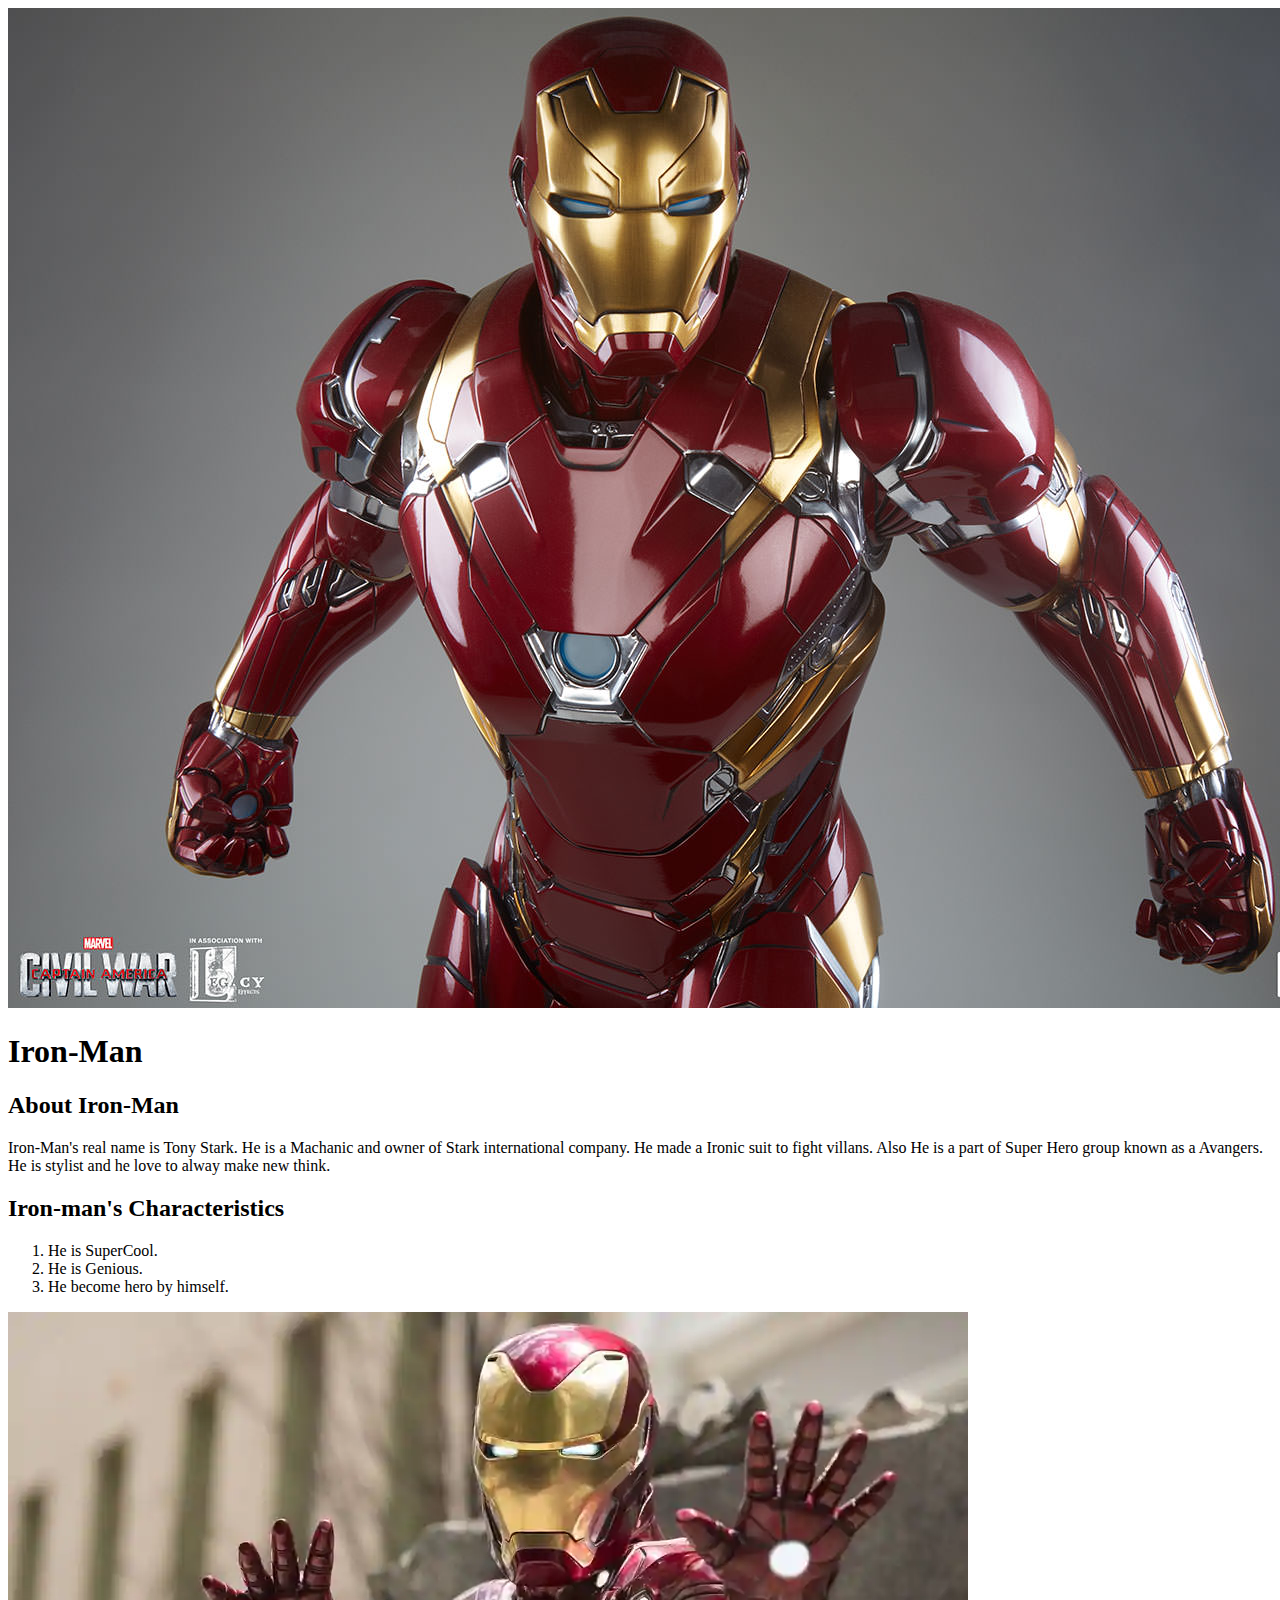
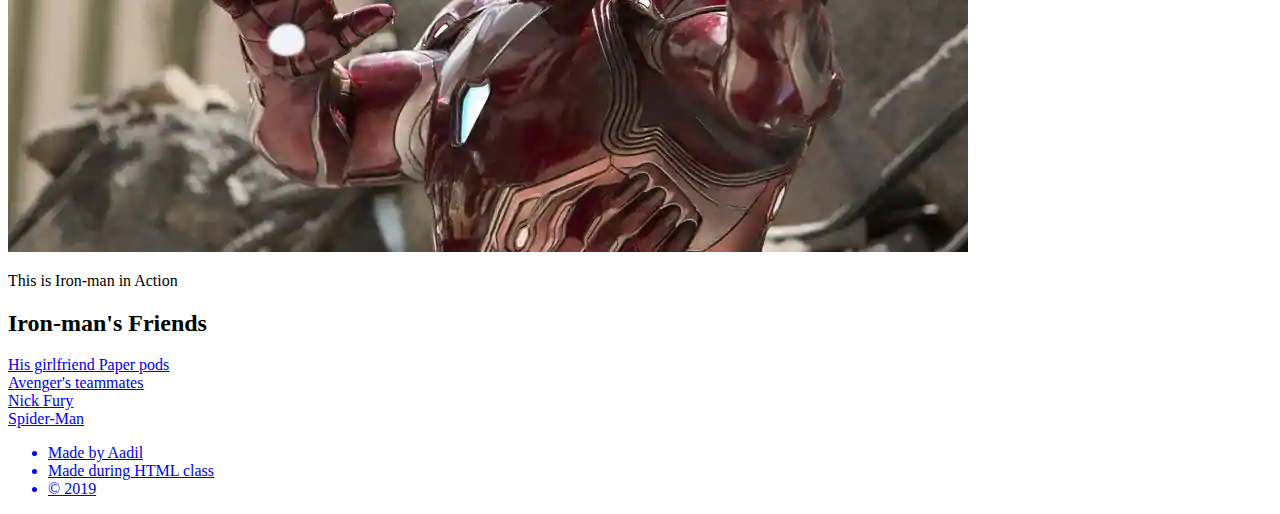
==== index.html @ 478b18cc "starting of first website" ====
<!DOCTYPE html>
<html>
<head>
	<title>Iron-Man</title>
	<link rel="stylesheet" type="text/css" href="css/hero.css">
</head>
<body>
	<div class="wrapper">

	<header>
		<img src="img/profile.jpg">
		<h1>Iron-Man</h1>
	</header>
		<div class="contents">
			<h2>About Iron-Man</h2>
			<p>Iron-Man's real name is Tony Stark. He is a Machanic and owner of Stark international company. He made a Ironic suit to fight villans. Also He is a part of Super Hero group known as a Avangers. He is stylist and he love to alway make new think.</p>
			<h2>Iron-man's Characteristics</h2>
			<ol>
				<li>He is SuperCool.</li>
				<li>He is Genious.</li>
				<li>He become hero by himself.</li>
			</ol>
			<img class="big-image" src="img/big-image.jpg">
			<p class="caption">This is Iron-man in Action</p>
			<h2>Iron-man's Friends</h2>
			<u>
				<li><a href="https://en.wikipedia.org/wiki/Pepper_Potts" target="_blank">His girlfriend Paper pods</a></li>
				<li><a href="https://en.wikipedia.org/wiki/Avenger" target="_blank">Avenger's teammates</a></li>
				<li><a href="https://en.wikipedia.org/wiki/Nick_Fury" target="_blank">Nick Fury</a></li>
				<li><a href="https://en.wikipedia.org/wiki/Spider-Man" target="_blank">Spider-Man</li>
			</u>
		</div>
			<footer>
				<ul>
					<li>Made by Aadil</li>
					<li>Made during HTML class</li>
					<li>&copy; 2019</li>
				</ul>
			</footer>
	</div>	
</body>
</html>
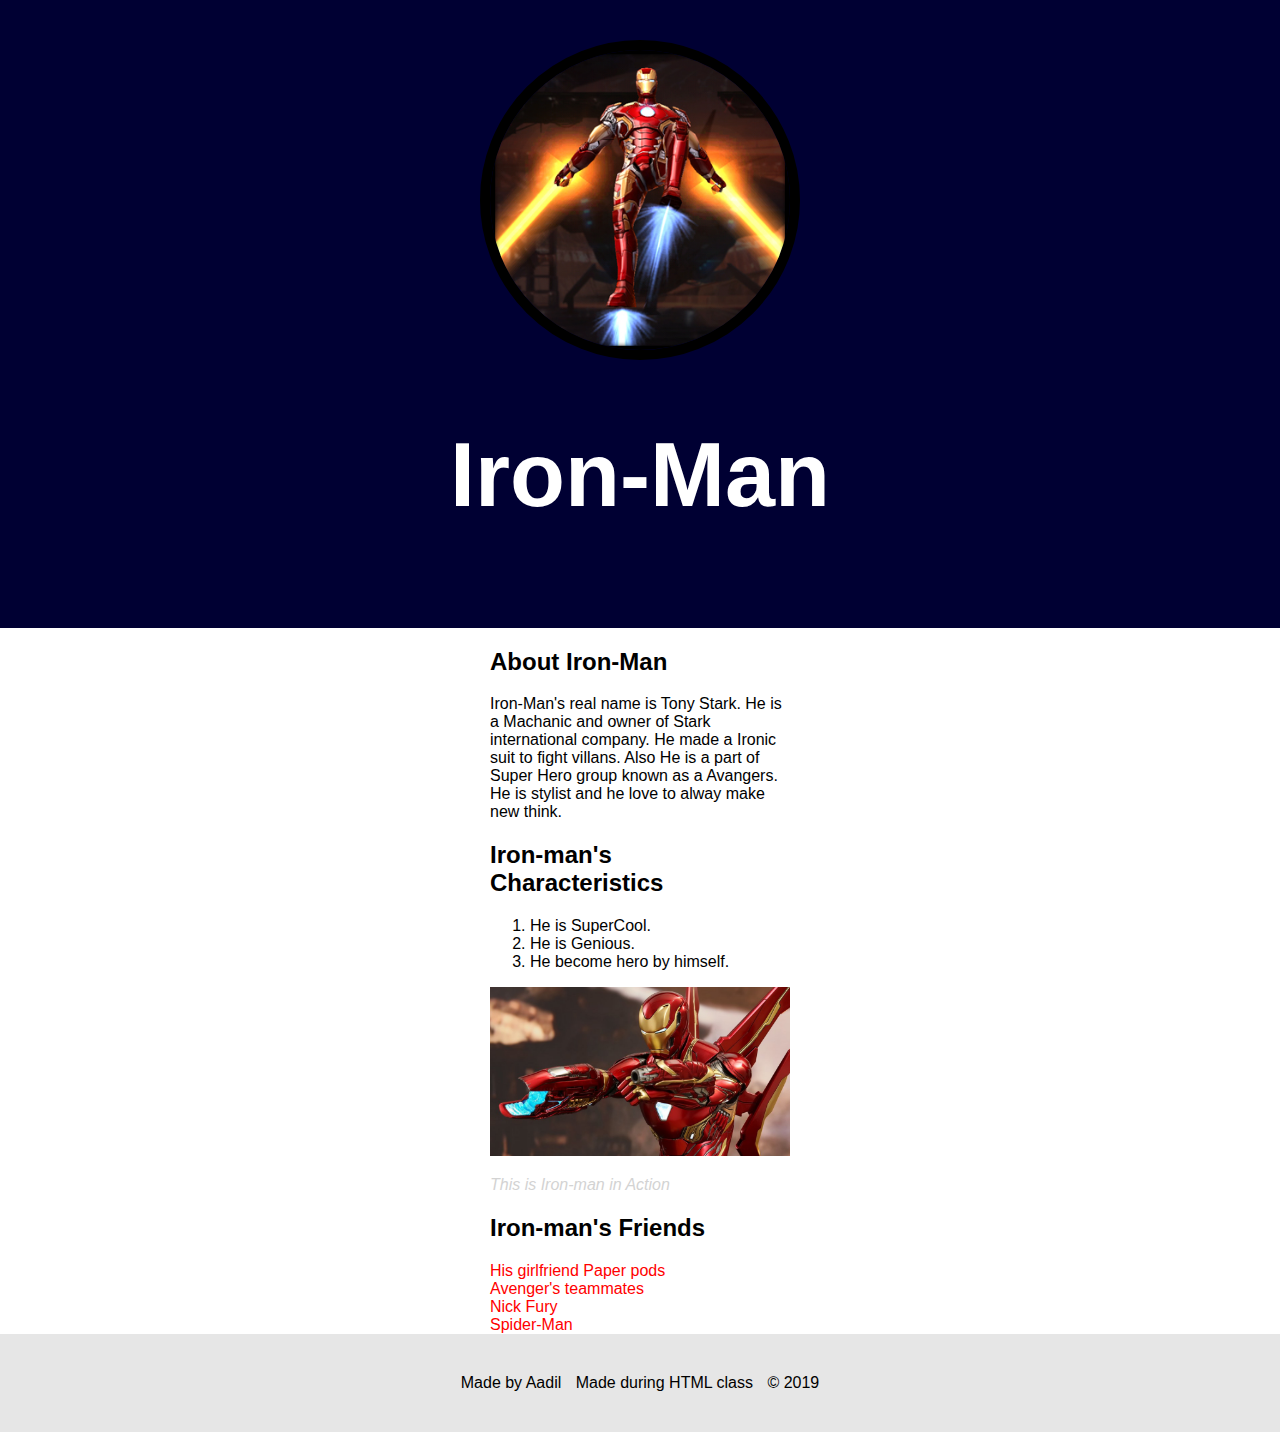
==== commit 42d15b63: "first commite for my character page" ====
--- a/index.html
+++ b/index.html
@@ -1,3 +1,4 @@
+<!--<this is a example of comment section>-->
 <!DOCTYPE html>
 <html>
 <head>
@@ -11,7 +12,7 @@
 		<img src="img/profile.jpg">
 		<h1>Iron-Man</h1>
 	</header>
-		<div class="contents">
+		<div class="content">
 			<h2>About Iron-Man</h2>
 			<p>Iron-Man's real name is Tony Stark. He is a Machanic and owner of Stark international company. He made a Ironic suit to fight villans. Also He is a part of Super Hero group known as a Avangers. He is stylist and he love to alway make new think.</p>
 			<h2>Iron-man's Characteristics</h2>
@@ -23,12 +24,12 @@
 			<img class="big-image" src="img/big-image.jpg">
 			<p class="caption">This is Iron-man in Action</p>
 			<h2>Iron-man's Friends</h2>
-			<u>
+			<ul>
 				<li><a href="https://en.wikipedia.org/wiki/Pepper_Potts" target="_blank">His girlfriend Paper pods</a></li>
 				<li><a href="https://en.wikipedia.org/wiki/Avenger" target="_blank">Avenger's teammates</a></li>
 				<li><a href="https://en.wikipedia.org/wiki/Nick_Fury" target="_blank">Nick Fury</a></li>
-				<li><a href="https://en.wikipedia.org/wiki/Spider-Man" target="_blank">Spider-Man</li>
-			</u>
+				<li><a href="https://en.wikipedia.org/wiki/Spider-Man" target="_blank">Spider-Man</a></li>
+			</ul>
 		</div>
 			<footer>
 				<ul>
--- a/css/hero.css
+++ b/css/hero.css
@@ -0,0 +1,73 @@
+/*<header>
+		<img src="img/profile.jpg">
+		<h1>Iron-Man</h1>
+	</header>* ( this is comment section. "/*," is use to start comment section and its opposite used to end it.*/
+/* this is a exaple of comment section*/
+html, body{
+	font-family: Arial, sans-serif;
+	margin: 0;
+}
+
+header{
+	background-color:  #000033
+;
+	padding: 40px;
+	text-align: center;
+}
+
+h1{
+	font-size: 90px;
+	color: white;
+}
+
+header img{
+	border-radius: 200px;
+	width: 300px;
+	border: 10px solid black;
+}
+
+.content{
+	max-width: 300px;
+	margin: 0 auto;
+	padding: 0 20px;
+}
+
+img.big-image{
+	max-width: 100%;
+	padding: auto;
+	margin-left: auto;
+	margin-right: auto;
+
+
+}
+
+p.caption{
+	font-size: 16px;
+	color: lightgrey;
+	font-style: italic;
+}
+
+ul{
+	list-style: none;
+	padding: 0;
+	margin: 0;
+}
+
+a{
+	color: red;
+	text-decoration: none;
+}
+
+footer{
+	padding: 40px 20px;
+	background-color: #E6E6E6
+}
+
+footer ul{
+	text-align: center;;
+}
+
+footer ul li{
+	display: inline-block;
+	margin: 0 5px;
+}